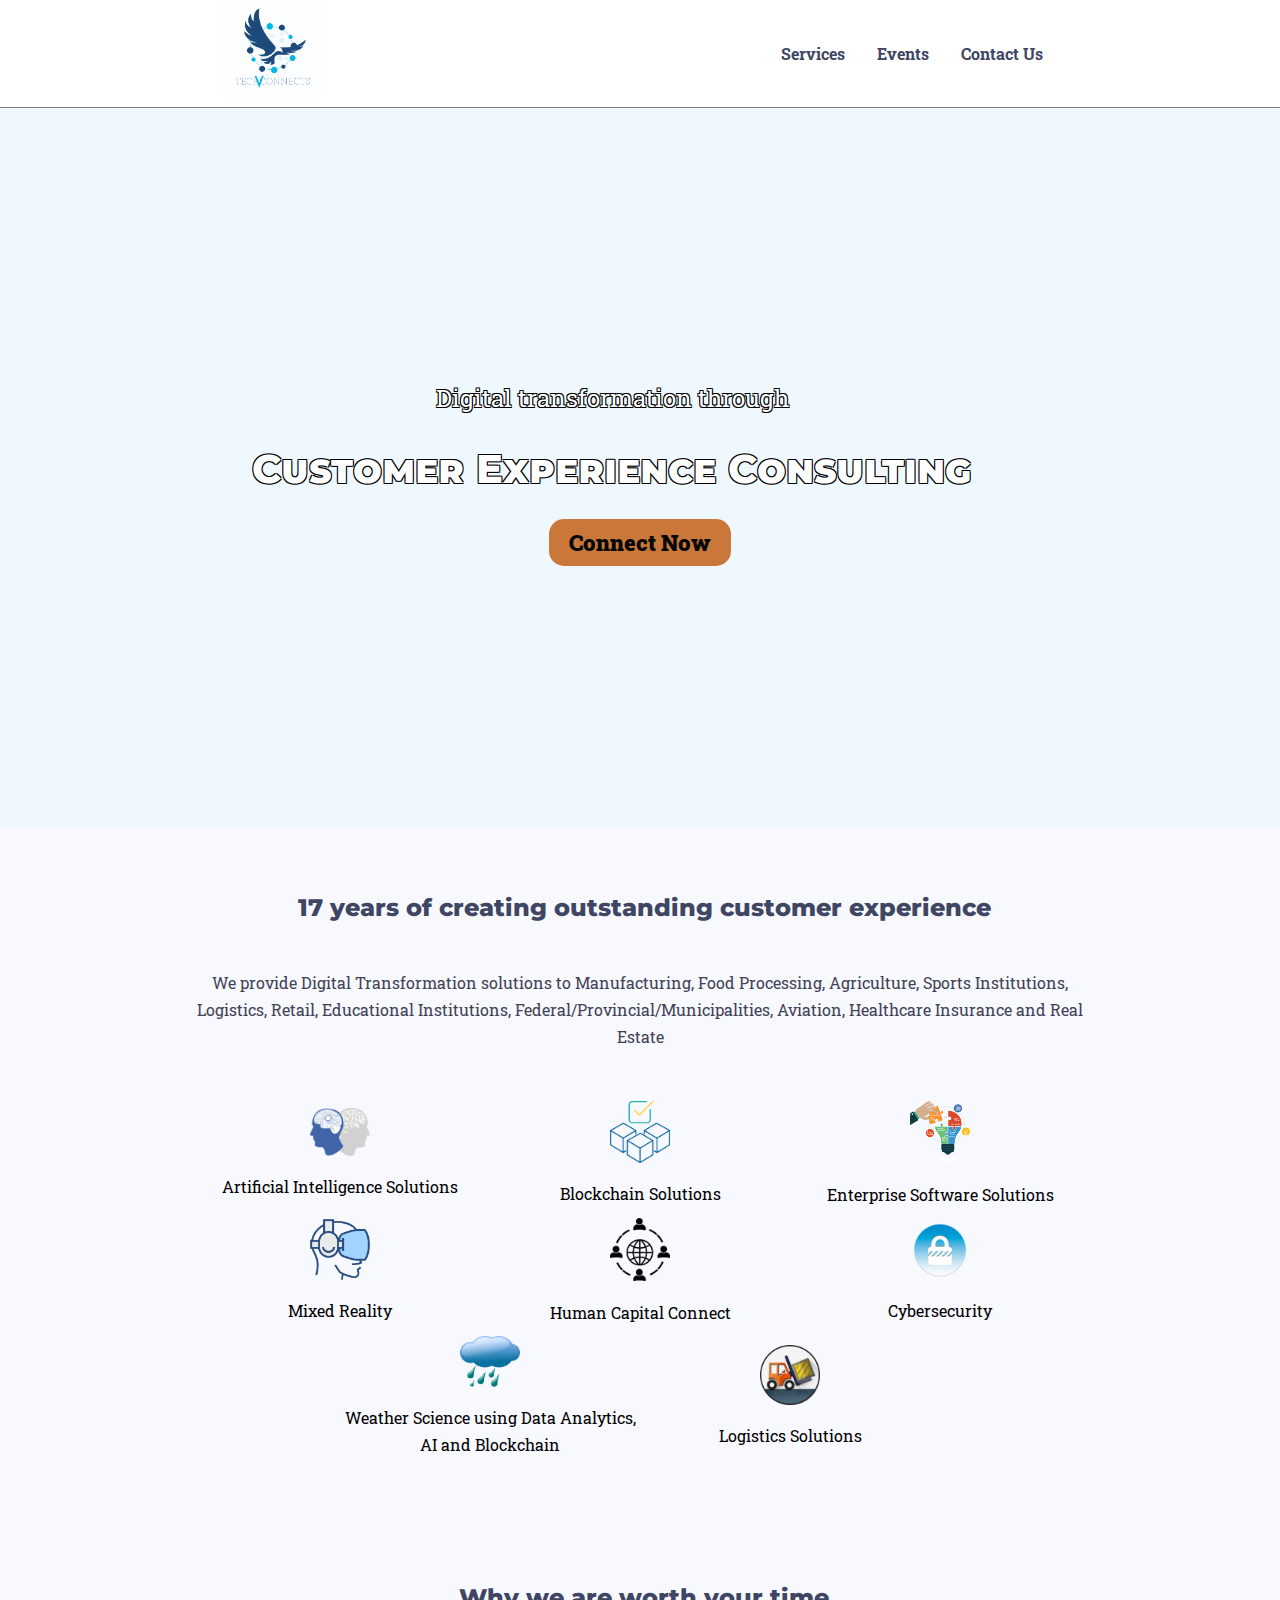
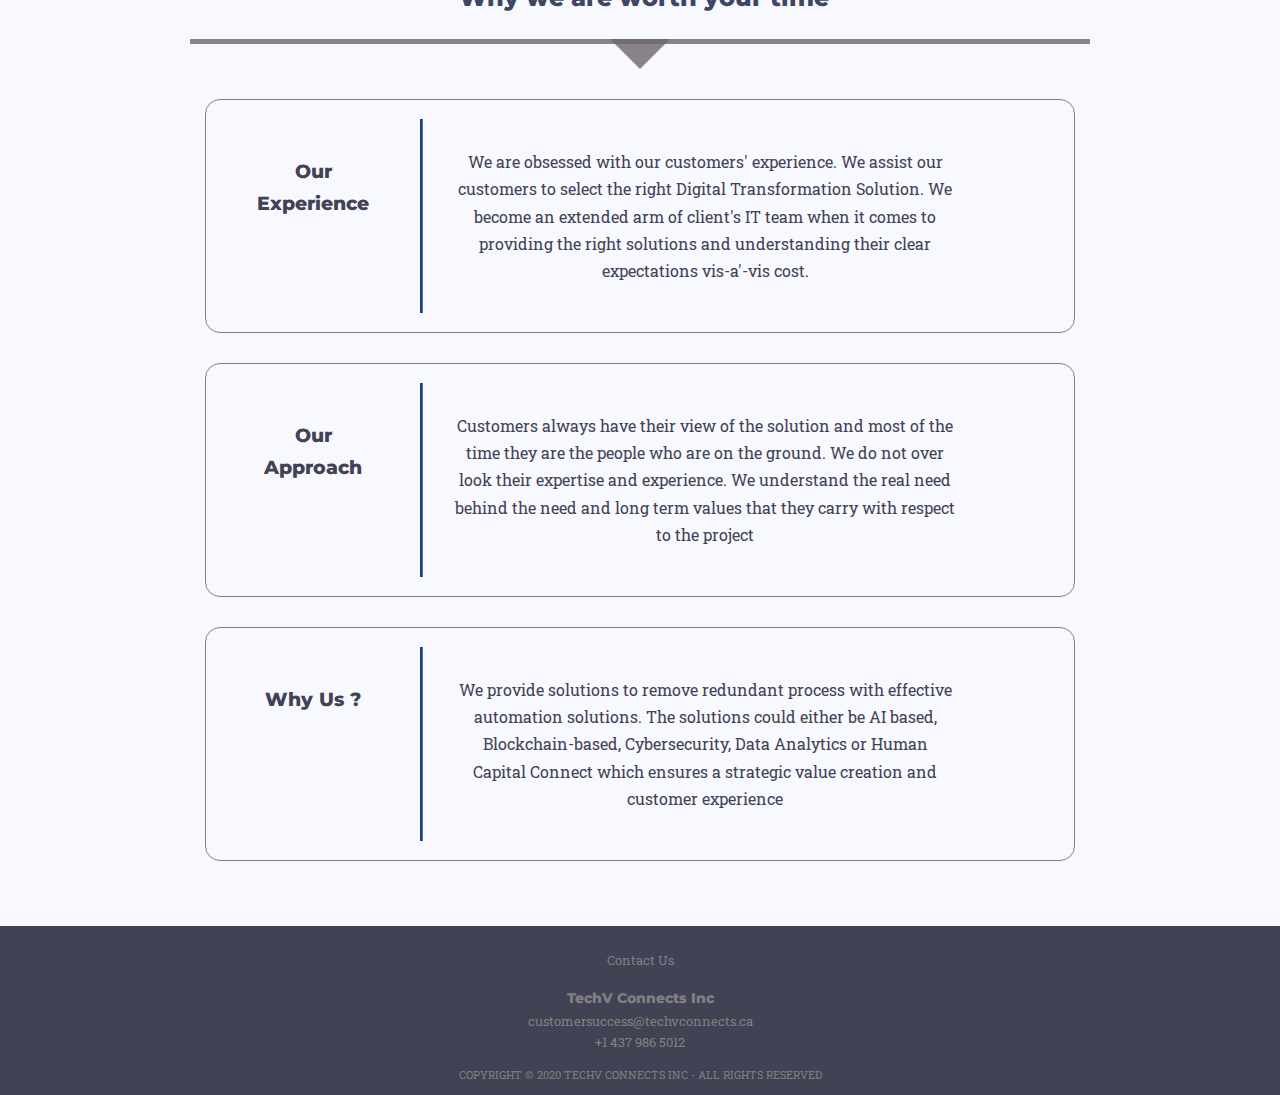
==== index.html @ 6df7e7e0 "contact email updated" ====
<!DOCTYPE html>
<html lang="en">

<head>
  <meta charset="UTF-8">
  <meta name="viewport" content="width=device-width, initial-scale=1.0">
  <title>TVC Home</title>
  <link rel="stylesheet" href="css/index.css">
  <link rel="stylesheet" href="css/typography.css">
  <link rel="stylesheet" href="css/reset.css">
  <link rel="stylesheet" href="css/footer.css">
  <link rel="stylesheet" href="css/header.css">

</head>

<body>
  <div class="wrapper">
    <header class="border">
      <div class="logo">
        <a href="/"><img class="logo" src="/images/logo.jpg" alt="Travel Experts Logo"></a>
      </div>
      <nav>
        <div>
          <button class="btn-menu">
            <img class="img-menu" src="../images/menu.svg" alt="hamburger menu">
          </button>
          <ul>
            <li><a href="services.html">Services</a></li>
            <li><a href="events.html">Events</a></li>
            <li><a href="contact.html">Contact Us</a></li> 
          </ul>
        </div>
      </nav>
    </header>

    <!-- HERO Section  -->
    <div class="hero">
      <p>Digital transformation through </p>
      <h2>Customer Experience Consulting</h2>
      <a href="contact.html" class="hero-btn">Connect Now</a>
    </div>


    <main class="index-main">
      <!-- Introduction -->
      <section class="intro">
        <h2 class="section-margin">17 years of creating outstanding customer experience
        </h2>
        <div>
          <p class="section-margin">We provide Digital Transformation solutions to Manufacturing, Food Processing,
            Agriculture, Sports
            Institutions, Logistics, Retail, Educational Institutions, Federal/Provincial/Municipalities, Aviation,
            Healthcare Insurance and Real Estate</p>
        </div>
        <div class="service-intro section-margin">
          <figure>
            <img src="/images/ai_1.png">
            <figcaption>Artificial Intelligence Solutions</figcaption>
          </figure>
          <figure>
            <img src="/images/blockchain_2.png">
            <figcaption>Blockchain Solutions</figcaption>
          </figure>
          <figure>
            <img src="/images/erp_2.png"></a>
            <figcaption>Enterprise Software Solutions</figcaption>
          </figure>
          <figure>
            <img src="/images/mixedreality_2.png"></a>
            <figcaption>Mixed Reality</figcaption>
          </figure>
          <figure>
            <img src="/images/humancapitol_4.png"></a>
            <figcaption>Human Capital Connect</figcaption>
          </figure>
          <figure>
            <img src="/images/cybersecurity_3.png"></a>
            <figcaption>Cybersecurity</figcaption>
          </figure>
          <figure>
            <img src="/images/weather_3.png"></a>
            <figcaption>Weather Science using Data Analytics, AI and Blockchain</figcaption>
          </figure>
          <figure>
            <img src="/images/logistics_3.png"></a>
            <figcaption>Logistics Solutions</figcaption>
          </figure>
        </div>
        <!-- <div class="service-intro section-margin">
          <div class="service-box">
            <img class="service-icon" src="/images/ai-icon.svg" alt="AI-icon"></a>
            <p> Artificial Intelligence Solutions</p>
          </div>
          <div class="service-box">
            <img class="service-icon" src="/images/blockchain-icon.svg" alt="Blockchain-icon"></a>
            <p> Blockchain Solutions</p>
          </div>
          <div class="service-box">
            <img class="service-icon" src="/images/erp-icon.svg" alt="Blockchain-icon"></a>
            <p> Enterprise Software Solutions</p>
          </div>
          <div class="service-box">
            <img class="service-icon" src="/images/mixed-reality-icon.svg" alt="Blockchain-icon"></a>
            <p> Mixed Reality </p>
          </div>
          <div class="service-box">
            <img class="service-icon" src="/images/human-capital-icon.svg" alt="Blockchain-icon"></a>
            <p> Human Capital Connect </p>
          </div>
          <div class="service-box">
            <img class="service-icon" src="/images/cyber-security-icon.svg" alt="Blockchain-icon"></a>
            <p> Cybersecurity </p>
          </div>
          <div class="service-box">
            <img class="service-icon" src="/images/weather-icon.svg" alt="Blockchain-icon"></a>
            <p> Weather Science using Data Analytics, AI and Blockchain </p>
          </div>
          <div class="service-box">
            <img class="service-icon" src="/images/logistics-icon.svg" alt="Blockchain-icon"></a>
            <p> Logistics Solutions </p>
          </div> -->
        <!-- </div> -->
      </section>
      <!-- Why we are worth your time -->
      <section class="aboutus section-margin">
        <div class="bottom-arrow"> <h2> Why we are worth your time</h2> </div>
        
        <div class="outer-container section-margin">
          <div class="inner-container">
            <h3 class="sub-container1"> Our Experience </h3>
            <p class="sub-container2">We are obsessed with our customers' experience. We assist our customers to select the right Digital
              Transformation Solution. We become an extended arm of client's IT team when it comes to providing the
              right solutions and understanding their clear expectations vis-a'-vis cost. </p>
          </div>
          <div class="inner-container">
            <h3 class="sub-container1"> Our Approach </h3>
            <p class="sub-container2">Customers always have their view of the solution and most of the time they are the people who are on the
              ground. We do not over look their expertise and experience. We understand the real need behind the need
              and long term values that they carry with respect to the project </p>
          </div>
          <div class="inner-container">
            <h3 class="sub-container1"> Why Us ? </h3>
            <p class="sub-container2">We provide solutions to remove redundant process with effective automation solutions. The solutions could
              either be AI based, Blockchain-based, Cybersecurity, Data Analytics or Human Capital Connect which ensures
              a strategic value creation and customer experience </p>
          </div>
        </div>

      </section>
    </main>
    <footer class="layout">
      <p class="font-small">Contact Us</p>
      <h4 class="title-small">TechV Connects Inc</h4>
      <p class="font-small">customersuccess@techvconnects.ca </p>
      <p class="font-small">+1 437 986 5012</p>
      <p class="font-copyright">COPYRIGHT © 2020 TECHV CONNECTS INC - ALL RIGHTS RESERVED</p>
    </footer>
  </div>

</body>

</html>
---- css/index.css ----
body {
  background-color: #f8f8ff;
}
.border {
  /* border-bottom-style: groove; */
  border-bottom: 1px solid grey;
}

/****************/
/* HERO Section */
/****************/
.hero {
  display: flex;
  flex-direction: column;
  justify-content: center;
  align-items: center;

  background-color: aliceblue;
  /* background-image: url('https://images.unsplash.com/photo-1538170819641-15b741105cb3?ixlib=rb-1.2.1&ixid=eyJhcHBfaWQiOjEyMDd9&auto=format&fit=crop&w=1502&q=80'); */

  /* background-image: url('https://cdn.pixabay.com/photo/2016/10/11/21/43/geometric-1732847_960_720.jpg'); */
  /* background-image: url('https://cdn.pixabay.com/photo/2018/05/14/16/54/cyber-3400789_960_720.jpg'); */
  /* background-image: url('https://cdn.pixabay.com/photo/2018/03/10/09/45/businessman-3213659_960_720.jpg'); */
  
  
  
  /* background-image: url('https://c4.wallpaperflare.com/wallpaper/444/262/334/geometry-cyberspace-digital-art-blue-wallpaper-preview.jpg'); */
  
  
  /* /* rejected */
  
  background-image: url('https://c4.wallpaperflare.com/wallpaper/654/555/787/geometry-cyberspace-digital-art-lines-wallpaper-preview.jpg');
  /* background-image: url('https://images.unsplash.com/photo-1489376646075-cd00ac377106?ixlib=rb-1.2.1&ixid=eyJhcHBfaWQiOjEyMDd9&auto=format&fit=crop&w=1355&q=80'); */
  
  background-size: cover;
  background-position: center;
    
  min-height:80vh;
}

.hero h2 {
  font-size: 2.5rem;
  /* font-size: vh; */
  font-variant: small-caps;
  color: rgb(255, 255, 255);
  text-shadow: -1px 1px 0 #000,
				        1px 1px 0 #000,
				        1px -1px 0 #000,
               -1px -1px 0 #000;
               
  margin: 0;
  padding: 0.5rem 4rem 0.5rem 0.5rem;
}

.hero p {
  font-size: 1.5rem;
  color: rgb(255, 255, 255);
  text-shadow: -1px 1px 0 #000,
				        1px 1px 0 #000,
				        1px -1px 0 #000,
               -1px -1px 0 #000;

  margin: 0;
  padding: 0.5rem 4rem 0.5rem 0.5rem;
}

.hero-btn {
  padding: 5px 20px;
  border-radius: 15px;
  text-decoration: none;
  font-size: 22px;
  font-weight: 900;
  text-align: center;
  color: rgb(7, 7, 7);
  /* background-color: rgb(169, 201, 57); */
  background-color: rgb(201, 120, 57);
  border: none;
  margin-top: 0.5rem;
}

.hero-btn:hover {
  background-color: rgba(148, 148, 140, 0.705);
} 

/****************************/
/* Main - Vacation Packages */
/****************************/

/* also reference index-images.js for innerHTML */

.index-main {
  max-width: 900px;
  margin: 0 auto;
  text-align: center;
}

.index-main h2 {
  margin-left: 0.5rem;
  color: rgb(63, 70, 99);
}

.section-margin {
  margin-top: 2.5em;
}

.service-intro {
  display: flex;
  flex-wrap: wrap;
  justify-content: center;
  align-items: center;
  margin-bottom: 50px;
}

.service-intro figure {
  margin: 0;
  width: 300px;
}

.service-intro img {
  width: 20%;
  /* height: 230px; */
  margin: 10px;
  border-radius: 15px;
}

.service-intro figcaption {
  color: black;
  text-align: center;
}



.service-box {
  display: flex;
  width: 300px;
  margin: 15px;
  border-radius: 15px;
}

.service-box p {
  font-size: 0.9rem;
}

.service-icon {
  width: 22%;
  padding: 0.5em;
}

.aboutus h2{
  margin-top: 5em;
}

.bottom-arrow {
  border-bottom: 5px solid #6e686bd0;
}

.bottom-arrow:after {
  content:'';
  position: absolute;
  left: 0;
  right: 0;
  margin: 0 auto;
  width: 0;
  height: 0;
  border-top: 30px solid #6e686bd0;
  border-left: 30px solid transparent;
  border-right: 30px solid transparent;
}

.outer-container {
  display: flex;
  
  flex-wrap: wrap;
  justify-content: center;
  align-items: center;
  margin-bottom: 50px;

  flex-direction: column;
}

.inner-container {
  display: flex;
  margin: 15px;
  border-radius: 15px;
  border: solid 0.5px grey;
  /* width: 100%; */
}

.sub-container1 {
  border-right-style: groove;
  border-color: rgb(63, 120, 193);
  width: 25%;
  padding:2em
}

.sub-container2 {
  width: 65%;
  padding:2em
}


.vacationPackages figure {
  margin: 0;
  width: 300px;
}

.vacationPackages img {
  width: 95%;
  height: 230px;
  margin: 10px;
  border-radius: 15px;
}

.vacationPackages figcaption {
  color: black;
  text-align: center;
}

.active {
  color: #cd853f;
}
/* Responsive sizingfor phone screen size */
@media screen and (max-width: 600px) {
  .hero h2 {
    font-size: 1.8rem;
  }

  .hero p {
    font-size: 1.5rem;
  }

  main h2 {
    font-size: 1.5rem;
  }
}
---- css/typography.css ----
/* imports */
@import url('https://fonts.googleapis.com/css2?family=Playfair+Display:ital,wght@1,500&display=swap');
@import url('https://fonts.googleapis.com/css2?family=Source+Sans+Pro&display=swap');

@import url('https://fonts.googleapis.com/css2?family=Montserrat:wght@500&family=Roboto:wght@500&display=swap');
@import url('https://fonts.googleapis.com/css2?family=Istok+Web&family=Open+Sans&family=Raleway&family=Roboto+Slab&display=swap');

/* heading text */
h1, h2, h3, h4, h5, h6 {
  font-family: 'Montserrat', sans-serif;

  /* font-family: 'Roboto', sans-serif; */
  font-weight: 800;
}

header h1, 
header h2, 
header h3, 
header h4, 
header h5, 
header h6 {
  font-variant: small-caps;
}

/* body text */
body {
  font-family: 'Istok Web', sans-serif;

  font-family: 'Open Sans', sans-serif;

  font-family: 'Raleway', sans-serif;

  font-family: 'Roboto Slab', serif;

  /* font size: default is usually 16px */
  font-size: 16px;
    
  /* line-height (called leading in print design); browser default is usually 1.2. Try for a minimum of 1.5, max should be less than 2 */
  line-height: 1.7;
  color: rgb(66, 66, 85);
}

.contact p{
  font-size: 0.9em;
}
---- css/footer.css ----
/******************/
/* Footer Section */
/******************/

footer {
  /* color: EEEEEE; */
  /* background-color: #dad8d8; */
  /* background: linear-gradient(180deg,#d3ced1, #f8f8ff); */
  /* background-color: rgb(80, 100, 139); */
  
  background-color: rgb(66, 66, 85);
  
  /* animation: BackgroundGradient 30s ease infinite; */
  margin: 0;
  padding-top: 1.5em;
}

.layout p,
.layout h4 {
  text-align: center;
  margin: 0;
  /* color: rgb(223, 221, 221); */
  color: grey;
}

.font-small {
  font-size: 0.8em;
}

.title-small{
  font-size: 0.9em;
  padding-top: 1em;
}

.font-copyright {
  font-size: 0.7em;
  color: grey;
  padding: 1em;
}

/* Following is for "sticky" footer */
.wrapper {
  /* Flex is used to push the footer to the bottom of the page.*/
  display: flex;
  flex-direction: column;
  justify-content: space-between;

  /* Required for flex box to push footer to page bottom */
  min-height: 100vh;
}

.hero {
  flex-grow: 1;
}

main {
  flex-grow: 1;
}
---- css/header.css ----
/******************/
/* Header */
/******************/

/* header mainly contains logo and navbar */
header{
  display: flex;
  justify-content: space-around;
  align-items: center;
    
  background-color: rgb(255, 255, 255);
}

/********/
/* Logo */
/********/

.logo {
  width: 100px;
  /* padding: 0.5em 0.5em; */
}

/**********/
/* Navbar */
/**********/

/* Hamburger menu */
.btn-menu {
  padding: 0.5rem 2rem;
  border-width: 0;
  background-color: aliceblue;
}

/* svg img */
.img-menu {
  height: 20px;
}

/* Navbar links */

/* Screen is in 'portrait' orientation (mobile view), hide Navbar (Trips, Contact, Login, Register) */
/* (desktop view is handled in the media query below) */

nav {
  display: flex;
  flex-direction: column;
  align-items: center;
}

nav p {
  margin: 0;
}

nav div ul {
  display: none;
}

.visible {
  display: flex;
  flex-direction: column;
  align-items: center;
  margin: 0 auto;
}

nav a{
  color: rgb(63, 70, 99);
  padding: 0.5em 1em;
}


nav ul li {
  font-weight: 700;
}

/* hover, active, and current page effects */
nav a:hover {
  color: blue;
}
    
nav a:active {
  text-shadow: 2px 2px 8px cadetblue;
}
  
/* .current-page {
  background-image: linear-gradient(cornflowerblue, cadetblue);
} */

/* welcome message */
.welcome {
  color:#cd853f;
}

/* Screen is in 'landscape' orientation (desktop view) */
@media (orientation: landscape) {
  
  nav {
    display: flex;
    flex-direction: row;
  }
  
  nav div ul {
    display: flex;
  }
  
  /* Don't show hamburger menu on desktop view */
   nav .btn-menu {
    display: none;
  }
  
}
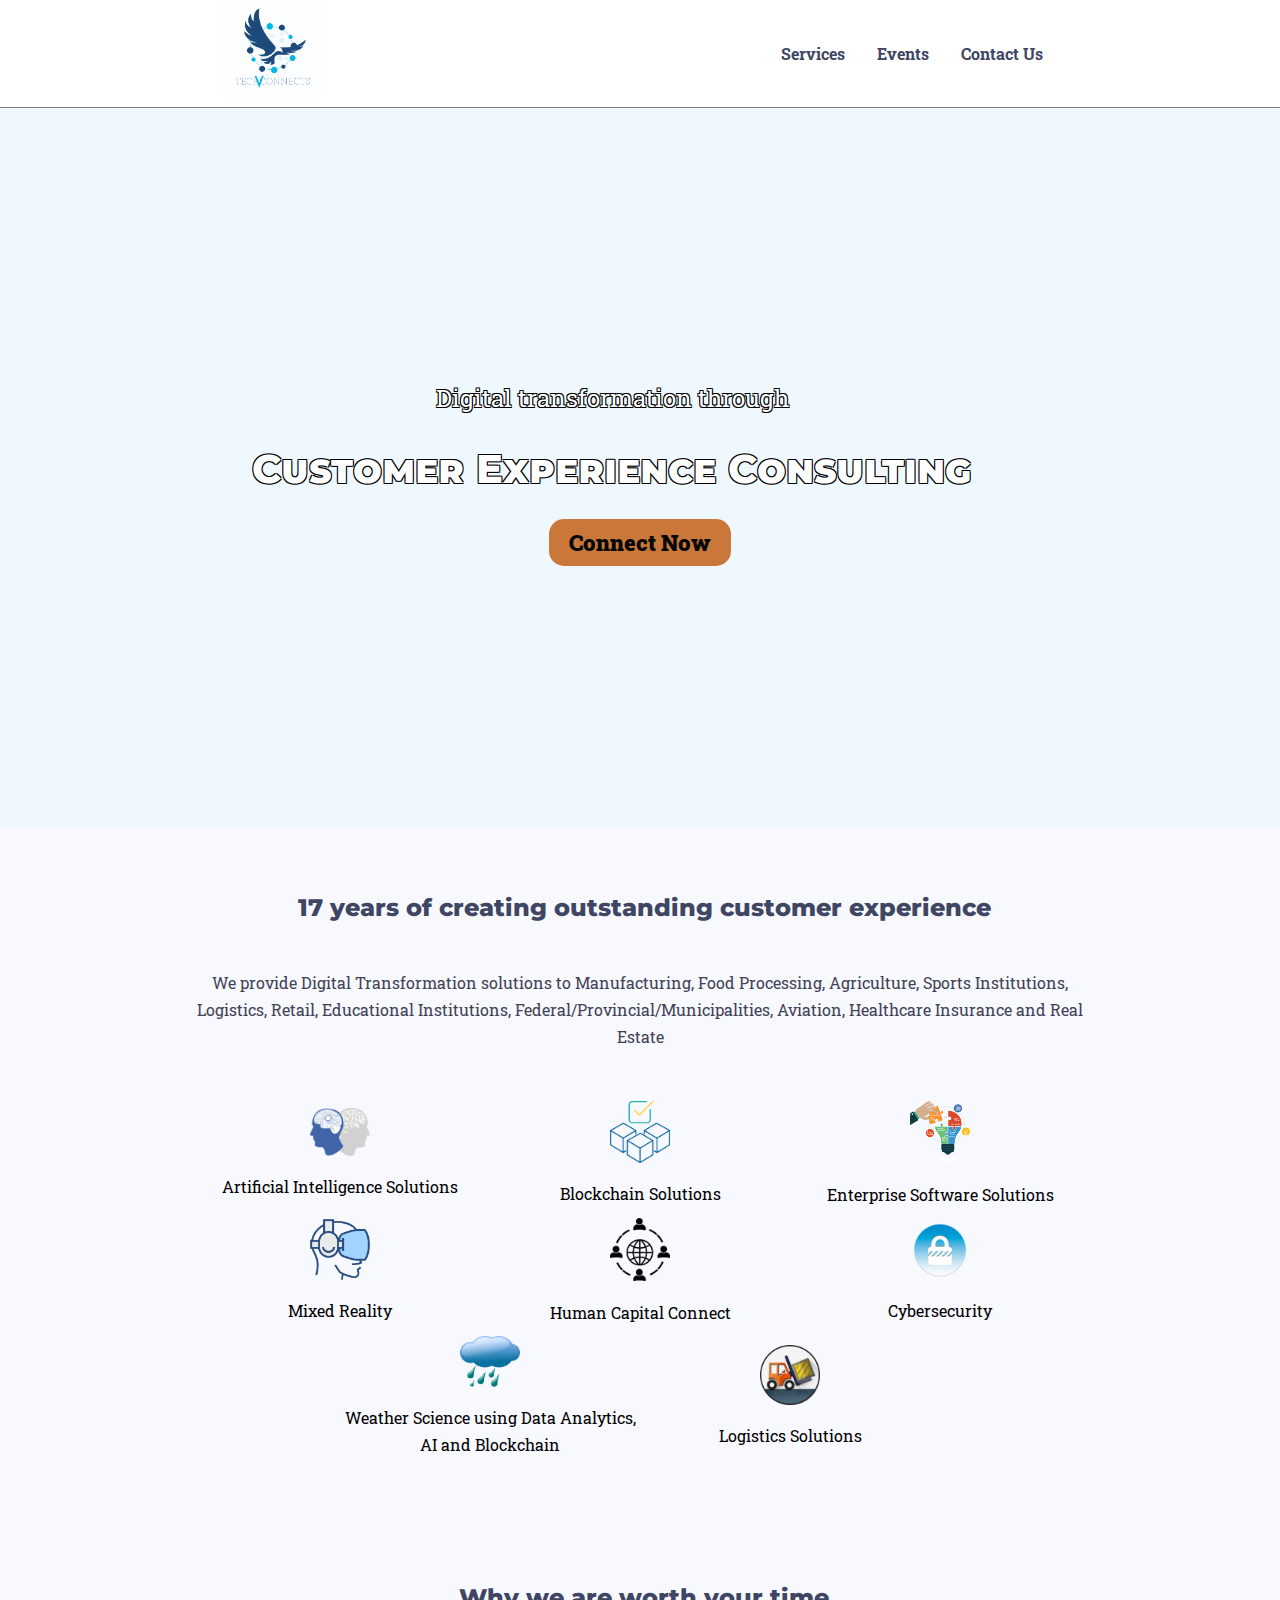
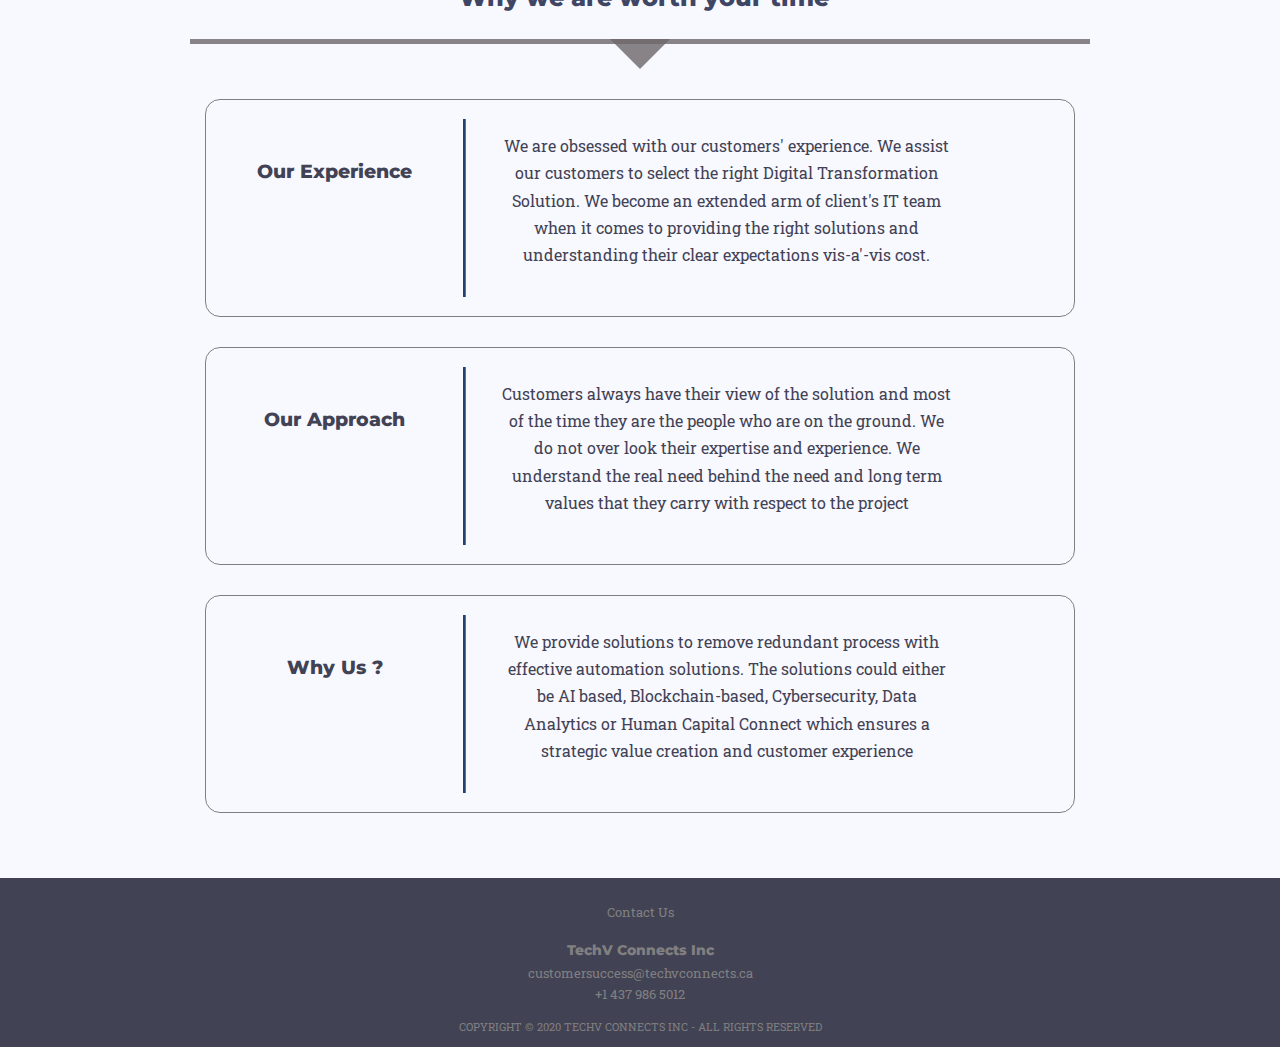
==== commit 533eaa9c: "hamburger menu" ====
--- a/index.html
+++ b/index.html
@@ -17,12 +17,12 @@
   <div class="wrapper">
     <header class="border">
       <div class="logo">
-        <a href="/"><img class="logo" src="/images/logo.jpg" alt="Travel Experts Logo"></a>
+        <a href="index.html"><img class="logo" src="./images/logo.jpg" alt="Travel Experts Logo"></a>
       </div>
       <nav>
         <div>
           <button class="btn-menu">
-            <img class="img-menu" src="../images/menu.svg" alt="hamburger menu">
+            <img class="img-menu" src="./images/menu.svg" alt="hamburger menu">
           </button>
           <ul>
             <li><a href="services.html">Services</a></li>
@@ -54,35 +54,35 @@
         </div>
         <div class="service-intro section-margin">
           <figure>
-            <img src="/images/ai_1.png">
+            <img src="./images/ai_1.png">
             <figcaption>Artificial Intelligence Solutions</figcaption>
           </figure>
           <figure>
-            <img src="/images/blockchain_2.png">
+            <img src="./images/blockchain_2.png">
             <figcaption>Blockchain Solutions</figcaption>
           </figure>
           <figure>
-            <img src="/images/erp_2.png"></a>
+            <img src="./images/erp_2.png"></a>
             <figcaption>Enterprise Software Solutions</figcaption>
           </figure>
           <figure>
-            <img src="/images/mixedreality_2.png"></a>
+            <img src="./images/mixedreality_2.png"></a>
             <figcaption>Mixed Reality</figcaption>
           </figure>
           <figure>
-            <img src="/images/humancapitol_4.png"></a>
+            <img src="./images/humancapitol_4.png"></a>
             <figcaption>Human Capital Connect</figcaption>
           </figure>
           <figure>
-            <img src="/images/cybersecurity_3.png"></a>
+            <img src="./images/cybersecurity_3.png"></a>
             <figcaption>Cybersecurity</figcaption>
           </figure>
           <figure>
-            <img src="/images/weather_3.png"></a>
+            <img src="./images/weather_3.png"></a>
             <figcaption>Weather Science using Data Analytics, AI and Blockchain</figcaption>
           </figure>
           <figure>
-            <img src="/images/logistics_3.png"></a>
+            <img src="./images/logistics_3.png"></a>
             <figcaption>Logistics Solutions</figcaption>
           </figure>
         </div>
@@ -158,5 +158,5 @@
   </div>
 
 </body>
-
-</html>+<script src="./js/menu-toggle.js"></script>
+</html>
--- a/css/index.css
+++ b/css/index.css
@@ -180,22 +180,27 @@
 
 .inner-container {
   display: flex;
+  flex-wrap: wrap;
   margin: 15px;
   border-radius: 15px;
   border: solid 0.5px grey;
   /* width: 100%; */
 }
 
+
 .sub-container1 {
+  flex-wrap: wrap;
   border-right-style: groove;
   border-color: rgb(63, 120, 193);
-  width: 25%;
-  padding:2em
+  width: 30%;
+  padding:2em;
 }
 
 .sub-container2 {
-  width: 65%;
-  padding:2em
+  flex-wrap: wrap;
+  width: 60%;
+  padding:2em;
+  margin: 0 1em 1em 0;
 }
 
 
--- a/css/header.css
+++ b/css/header.css
@@ -28,7 +28,7 @@
 .btn-menu {
   padding: 0.5rem 2rem;
   border-width: 0;
-  background-color: aliceblue;
+  background-color: rgb(245, 239, 240);
 }
 
 /* svg img */
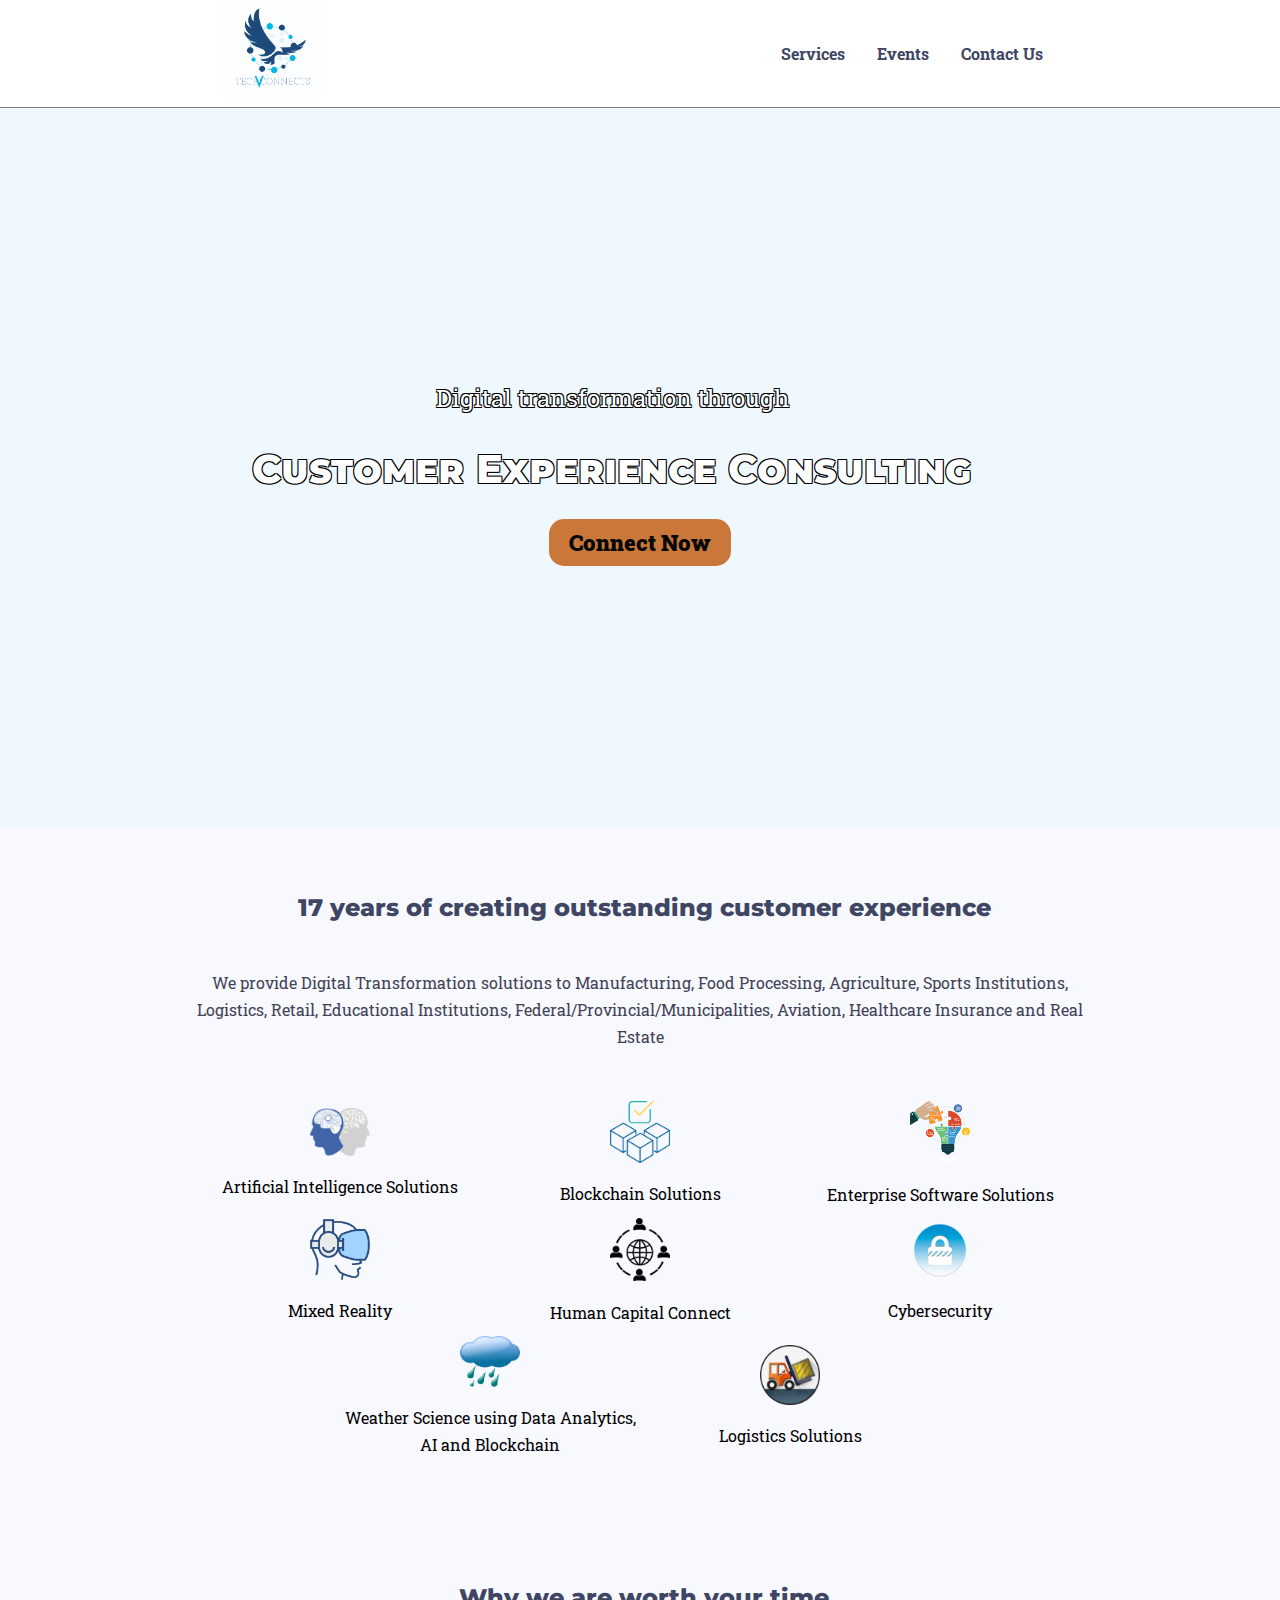
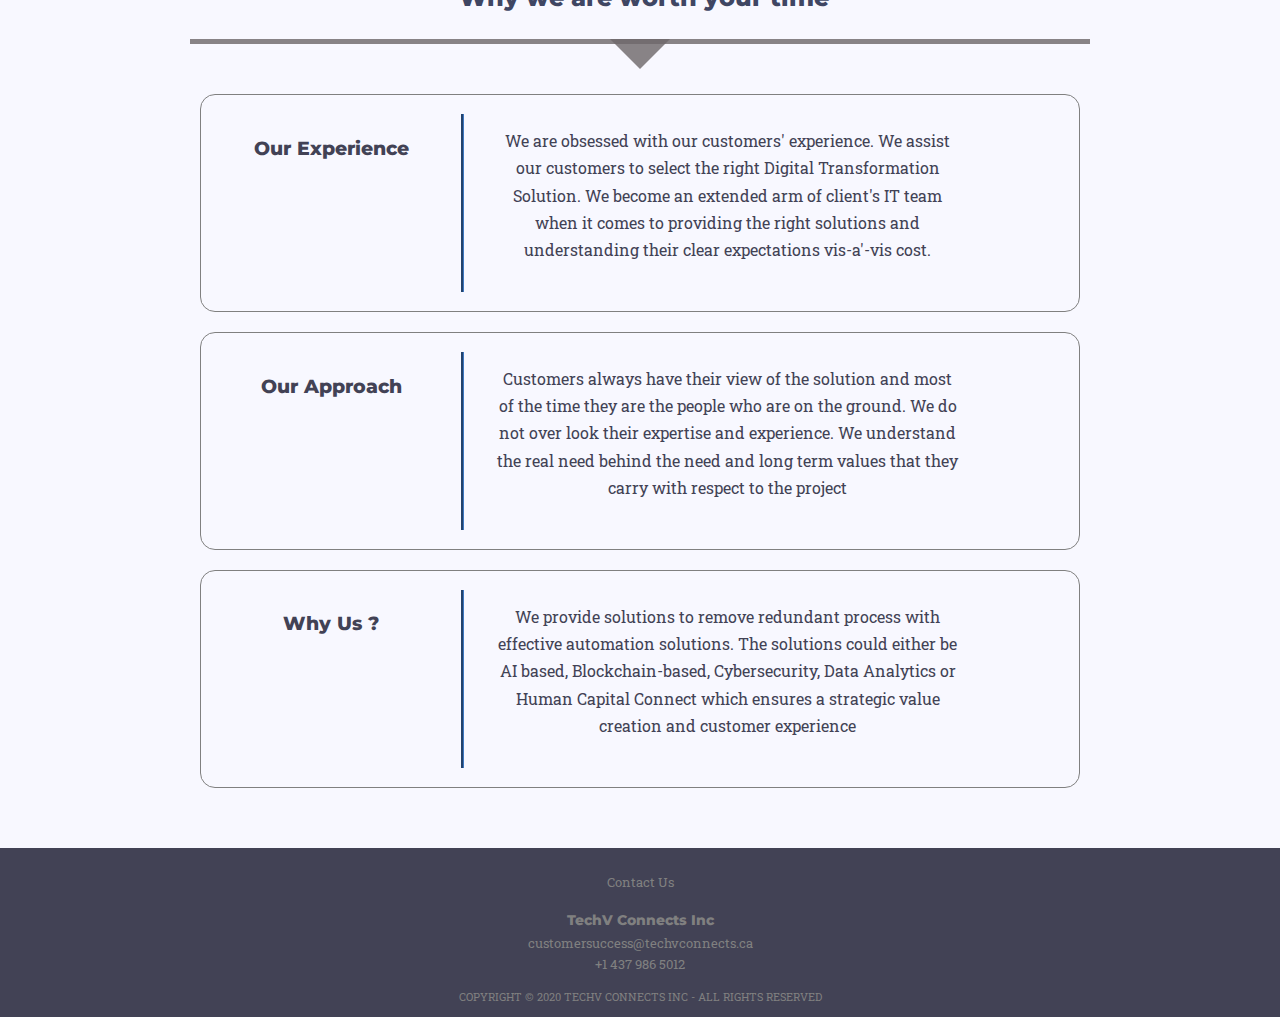
==== commit 9ca25edc: "css tweaks" ====
--- a/index.html
+++ b/index.html
@@ -22,7 +22,7 @@
       <nav>
         <div>
           <button class="btn-menu">
-            <img class="img-menu" src="./images/menu.svg" alt="hamburger menu">
+            
           </button>
           <ul>
             <li><a href="services.html">Services</a></li>
--- a/css/index.css
+++ b/css/index.css
@@ -181,7 +181,7 @@
 .inner-container {
   display: flex;
   flex-wrap: wrap;
-  margin: 15px;
+  margin: 10px;
   border-radius: 15px;
   border: solid 0.5px grey;
   /* width: 100%; */
@@ -192,33 +192,16 @@
   flex-wrap: wrap;
   border-right-style: groove;
   border-color: rgb(63, 120, 193);
-  width: 30%;
-  padding:2em;
+  min-width: 30%;
+  padding:1em;
 }
 
 .sub-container2 {
   flex-wrap: wrap;
+  /* min-width: 60%; */
   width: 60%;
   padding:2em;
   margin: 0 1em 1em 0;
-}
-
-
-.vacationPackages figure {
-  margin: 0;
-  width: 300px;
-}
-
-.vacationPackages img {
-  width: 95%;
-  height: 230px;
-  margin: 10px;
-  border-radius: 15px;
-}
-
-.vacationPackages figcaption {
-  color: black;
-  text-align: center;
 }
 
 .active {
@@ -237,4 +220,21 @@
   main h2 {
     font-size: 1.5rem;
   }
+
+  .inner-container {
+    flex-direction: column;
+    width: 90%;
+  }
+
+  .sub-container1 {
+    border-right-style: none;
+    border-bottom-style: groove;
+    width: 100%;
+  }
+  
+  .sub-container2 {
+    flex-wrap: wrap;
+    width: 100%; 
+  }
+ 
 }--- a/css/header.css
+++ b/css/header.css
@@ -25,10 +25,28 @@
 /**********/
 
 /* Hamburger menu */
-.btn-menu {
-  padding: 0.5rem 2rem;
-  border-width: 0;
-  background-color: rgb(245, 239, 240);
+/* .btn-menu {
+  /* padding: 0.5rem 15rem; */
+  
+  /* border-width: 0;
+  background-color: transparent;
+  margin-bottom: 5px; */
+/* }  */
+
+.btn-menu{
+  position: absolute;
+  /* always keep ham on top of everything */
+  z-index: 1000;
+  top: 30px;
+  right: 50px;
+  width: 30px;
+  height: 35px;
+  border: none;
+  cursor: pointer;
+  background-color: transparent;
+  /* show the menu image */
+  background-image: url("../images/menu.svg");
+  background-size: 100%;
 }
 
 /* svg img */
@@ -58,7 +76,7 @@
 .visible {
   display: flex;
   flex-direction: column;
-  align-items: center;
+  align-items: flex-end;
   margin: 0 auto;
 }
 
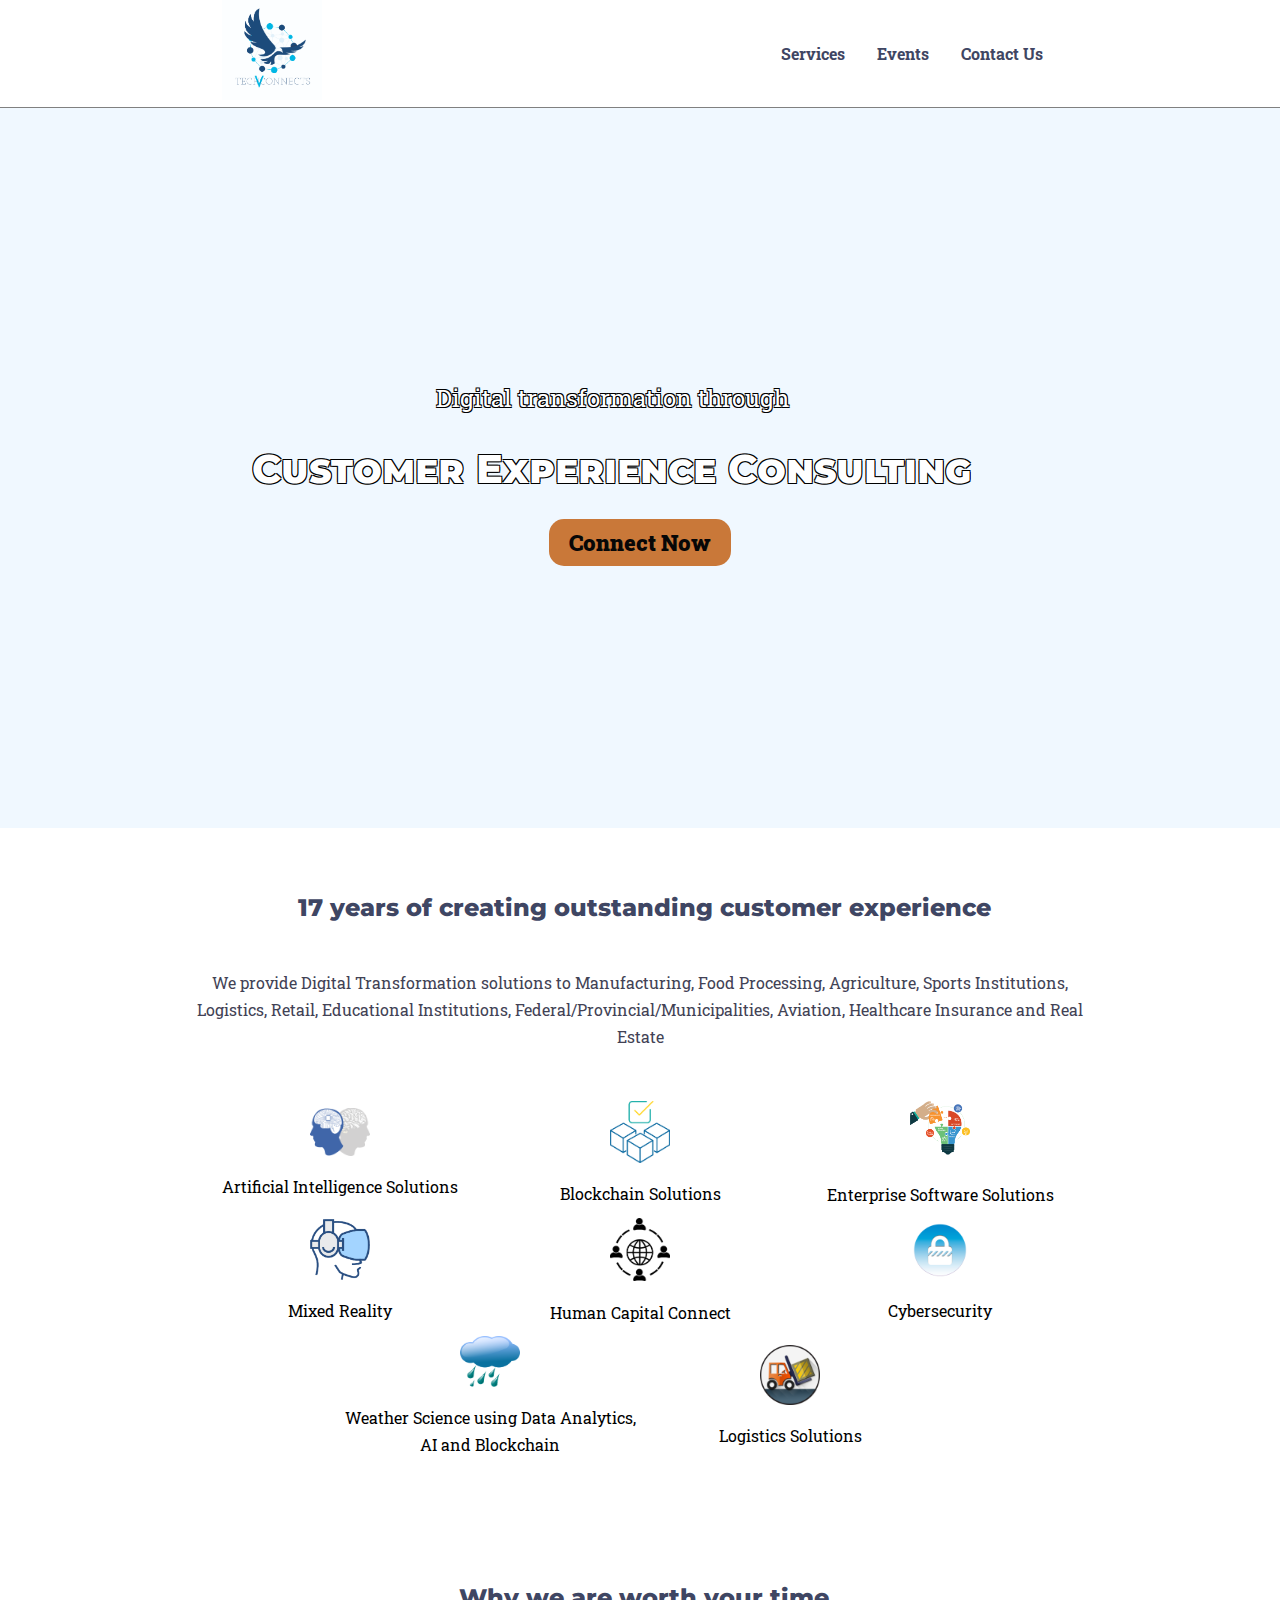
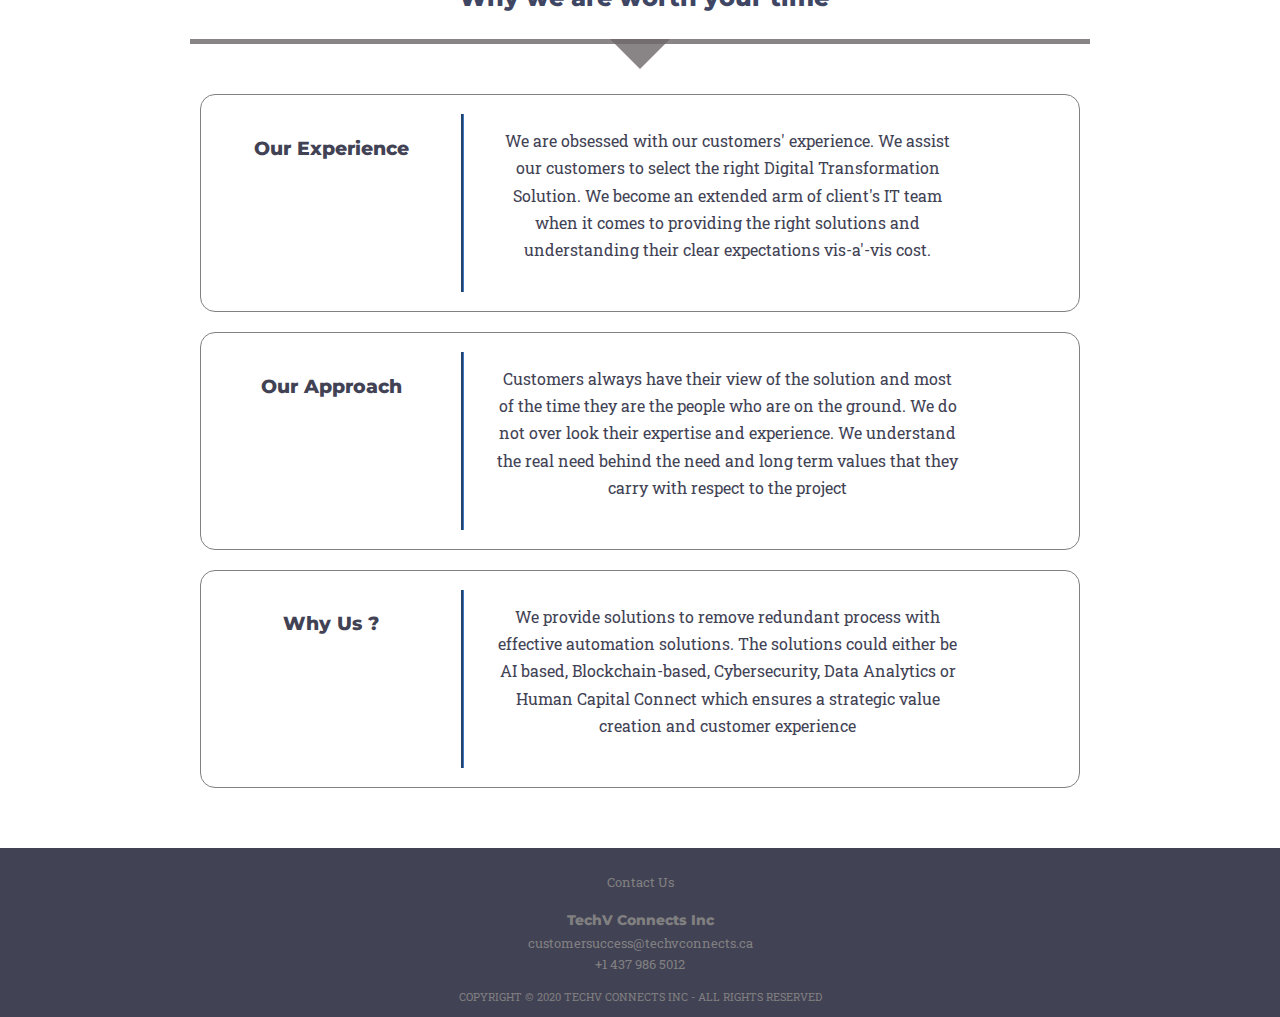
==== commit 3f667e61: "link ref added to services" ====
--- a/index.html
+++ b/index.html
@@ -53,37 +53,37 @@
             Healthcare Insurance and Real Estate</p>
         </div>
         <div class="service-intro section-margin">
-          <figure>
+          <figure><a href="services.html#ai">
             <img src="./images/ai_1.png">
-            <figcaption>Artificial Intelligence Solutions</figcaption>
+            <figcaption>Artificial Intelligence Solutions</figcaption></a>
           </figure>
-          <figure>
+          <figure><a href="services.html#bc">
             <img src="./images/blockchain_2.png">
-            <figcaption>Blockchain Solutions</figcaption>
+            <figcaption>Blockchain Solutions</figcaption></a>
           </figure>
-          <figure>
-            <img src="./images/erp_2.png"></a>
-            <figcaption>Enterprise Software Solutions</figcaption>
+          <figure><a href="services.html#ess">
+            <img src="./images/erp_2.png">
+            <figcaption>Enterprise Software Solutions</figcaption></a>
           </figure>
-          <figure>
-            <img src="./images/mixedreality_2.png"></a>
-            <figcaption>Mixed Reality</figcaption>
+          <figure><a href="services.html#mr">
+            <img src="./images/mixedreality_2.png">
+            <figcaption>Mixed Reality</figcaption></a>
           </figure>
-          <figure>
-            <img src="./images/humancapitol_4.png"></a>
-            <figcaption>Human Capital Connect</figcaption>
+          <figure><a href="services.html#hc">
+            <img src="./images/humancapitol_4.png">
+            <figcaption>Human Capital Connect</figcaption></a>
           </figure>
-          <figure>
-            <img src="./images/cybersecurity_3.png"></a>
-            <figcaption>Cybersecurity</figcaption>
+          <figure><a href="services.html#cs">
+            <img src="./images/cybersecurity_3.png">
+            <figcaption>Cybersecurity</figcaption></a>
           </figure>
-          <figure>
-            <img src="./images/weather_3.png"></a>
-            <figcaption>Weather Science using Data Analytics, AI and Blockchain</figcaption>
+          <figure><a href="services.html">
+            <img src="./images/weather_3.png">
+            <figcaption>Weather Science using Data Analytics, AI and Blockchain</figcaption></a>
           </figure>
-          <figure>
-            <img src="./images/logistics_3.png"></a>
-            <figcaption>Logistics Solutions</figcaption>
+          <figure><a href="services.html#ls">
+            <img src="./images/logistics_3.png">
+            <figcaption>Logistics Solutions</figcaption></a>
           </figure>
         </div>
         <!-- <div class="service-intro section-margin">
--- a/css/index.css
+++ b/css/index.css
@@ -1,5 +1,5 @@
 body {
-  background-color: #f8f8ff;
+  background-color: rgb(255, 255, 255);
 }
 .border {
   /* border-bottom-style: groove; */
--- a/css/header.css
+++ b/css/header.css
@@ -71,6 +71,7 @@
 
 nav div ul {
   display: none;
+  /* margin-right: 20rem; */
 }
 
 .visible {
@@ -78,6 +79,7 @@
   flex-direction: column;
   align-items: flex-end;
   margin: 0 auto;
+  padding-right: 3rem;
 }
 
 nav a{
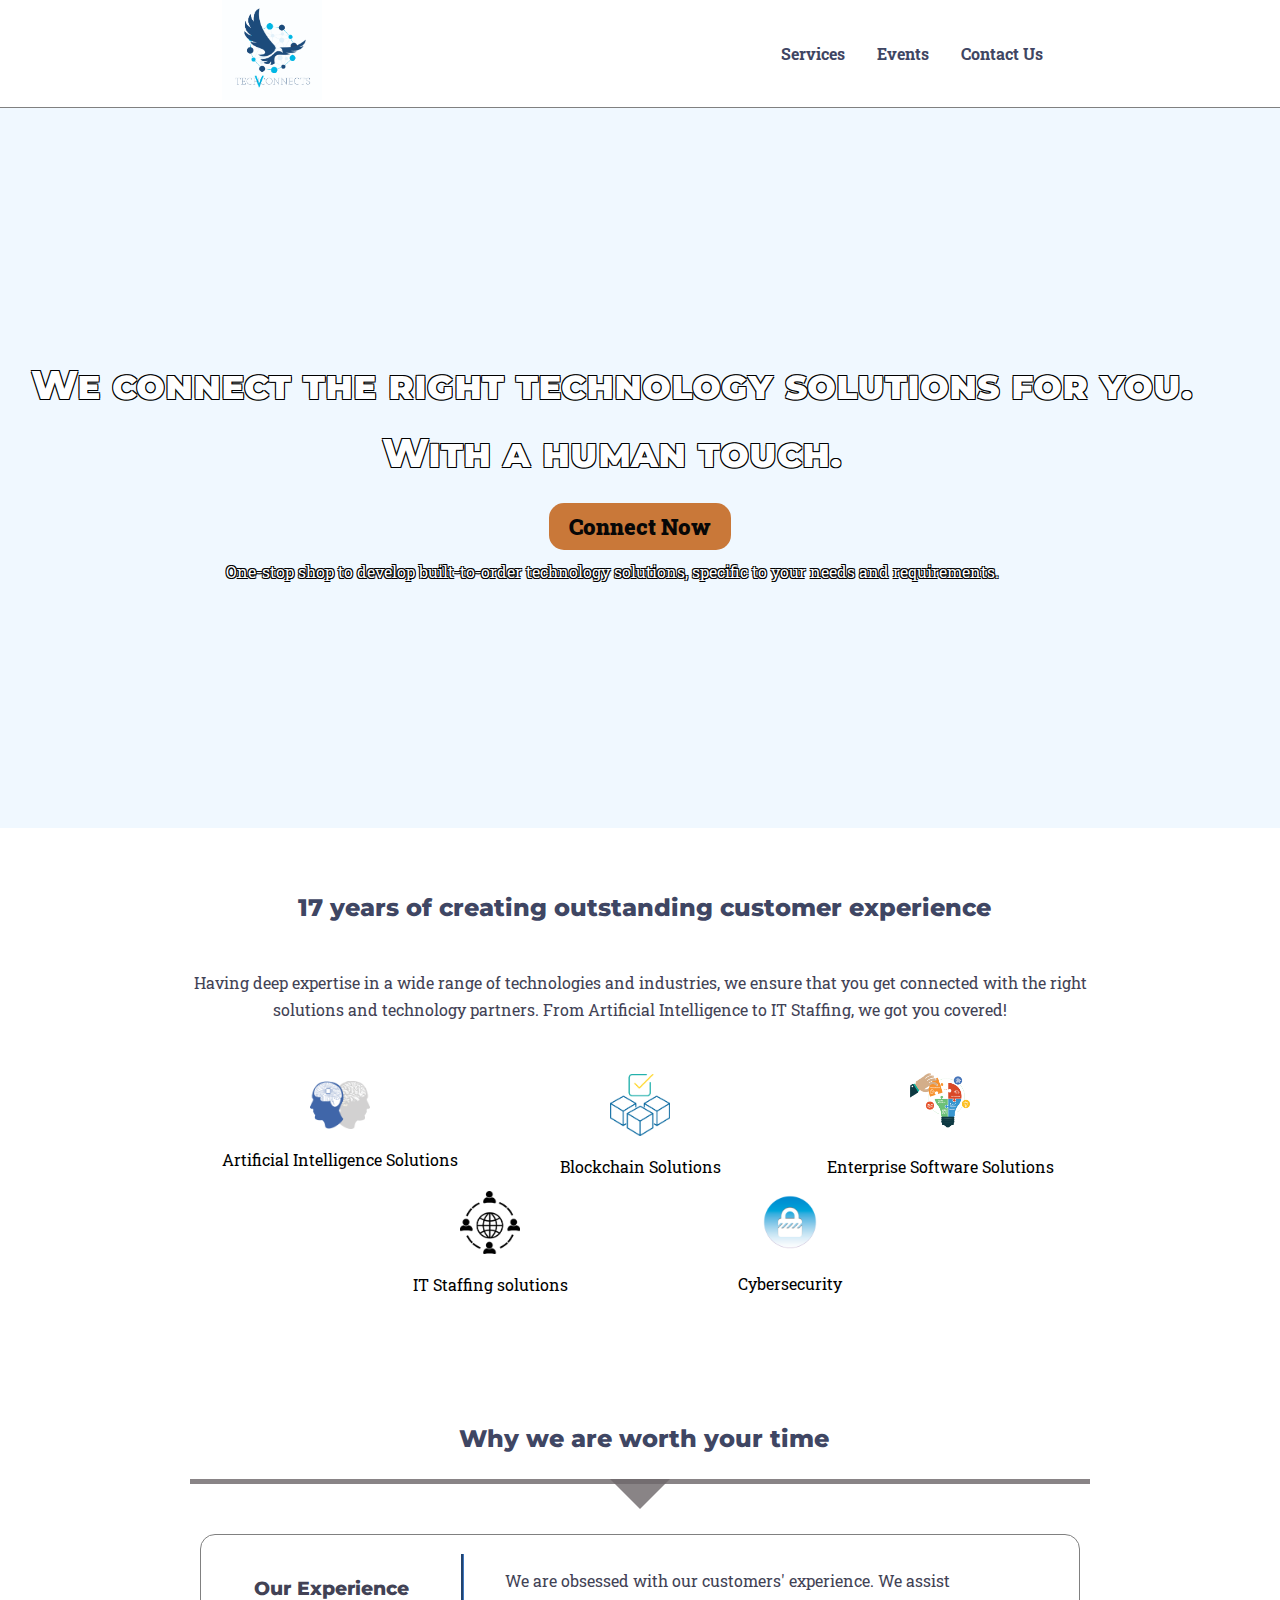
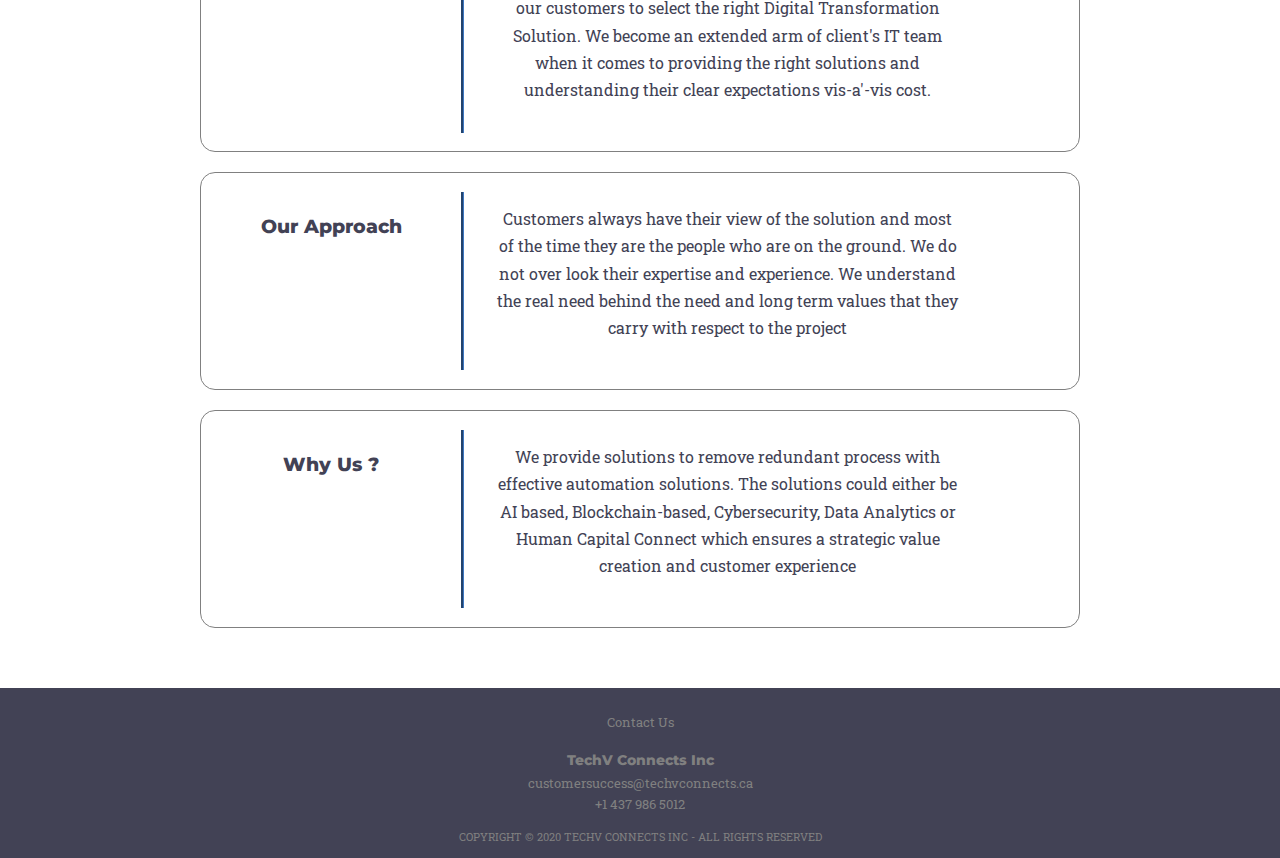
==== commit 13cf08e9: "hero tweaks" ====
--- a/index.html
+++ b/index.html
@@ -35,9 +35,13 @@
 
     <!-- HERO Section  -->
     <div class="hero">
-      <p>Digital transformation through </p>
-      <h2>Customer Experience Consulting</h2>
-      <a href="contact.html" class="hero-btn">Connect Now</a>
+      <!-- <p>Digital transformation through </p> -->
+      <h2>We connect the right technology solutions for you. With a human
+        touch.</h2>
+        <a href="contact.html" class="hero-btn">Connect Now</a>
+        <p>One-stop shop to develop built-to-order technology solutions, specific to your needs and requirements.</p>
+        <!-- <p>TechV Connects is your one-stop shop to develop built-to-order technology solutions, specific to your needs and requirements. Having deep expertise in a wide range of technologies and industries, we ensure that you get connected with the right solutions and technology partners. From Artificial Intelligence to IT Staffing, we got you covered!</p> -->
+      
     </div>
 
 
@@ -47,10 +51,7 @@
         <h2 class="section-margin">17 years of creating outstanding customer experience
         </h2>
         <div>
-          <p class="section-margin">We provide Digital Transformation solutions to Manufacturing, Food Processing,
-            Agriculture, Sports
-            Institutions, Logistics, Retail, Educational Institutions, Federal/Provincial/Municipalities, Aviation,
-            Healthcare Insurance and Real Estate</p>
+          <p class="section-margin">Having deep expertise in a wide range of technologies and industries, we ensure that you get connected with the right solutions and technology partners. From Artificial Intelligence to IT Staffing, we got you covered!</p>
         </div>
         <div class="service-intro section-margin">
           <figure><a href="services.html#ai">
@@ -65,25 +66,13 @@
             <img src="./images/erp_2.png">
             <figcaption>Enterprise Software Solutions</figcaption></a>
           </figure>
-          <figure><a href="services.html#mr">
-            <img src="./images/mixedreality_2.png">
-            <figcaption>Mixed Reality</figcaption></a>
-          </figure>
           <figure><a href="services.html#hc">
             <img src="./images/humancapitol_4.png">
-            <figcaption>Human Capital Connect</figcaption></a>
+            <figcaption>IT Staffing solutions</figcaption></a>
           </figure>
           <figure><a href="services.html#cs">
             <img src="./images/cybersecurity_3.png">
             <figcaption>Cybersecurity</figcaption></a>
-          </figure>
-          <figure><a href="services.html">
-            <img src="./images/weather_3.png">
-            <figcaption>Weather Science using Data Analytics, AI and Blockchain</figcaption></a>
-          </figure>
-          <figure><a href="services.html#ls">
-            <img src="./images/logistics_3.png">
-            <figcaption>Logistics Solutions</figcaption></a>
           </figure>
         </div>
         <!-- <div class="service-intro section-margin">
--- a/css/index.css
+++ b/css/index.css
@@ -10,6 +10,7 @@
 /* HERO Section */
 /****************/
 .hero {
+  text-align: center;
   display: flex;
   flex-direction: column;
   justify-content: center;
@@ -30,11 +31,11 @@
   /* /* rejected */
   
   background-image: url('https://c4.wallpaperflare.com/wallpaper/654/555/787/geometry-cyberspace-digital-art-lines-wallpaper-preview.jpg');
-  /* background-image: url('https://images.unsplash.com/photo-1489376646075-cd00ac377106?ixlib=rb-1.2.1&ixid=eyJhcHBfaWQiOjEyMDd9&auto=format&fit=crop&w=1355&q=80'); */
-  
+
+  /* background-image: url('https://images.unsplash.com/photo-1510511459019-5dda7724fd87?ixlib=rb-1.2.1&ixid=eyJhcHBfaWQiOjEyMDd9&auto=format&fit=crop&w=1350&q=80'); */
   background-size: cover;
   background-position: center;
-    
+
   min-height:80vh;
 }
 
--- a/css/typography.css
+++ b/css/typography.css
@@ -11,6 +11,10 @@
 
   /* font-family: 'Roboto', sans-serif; */
   font-weight: 800;
+}
+
+.hero p{
+  font-size: 1em;
 }
 
 header h1, 
@@ -44,3 +48,6 @@
   font-size: 0.9em;
 }
 
+@media screen and (max-width: 600px) {
+  
+  }
